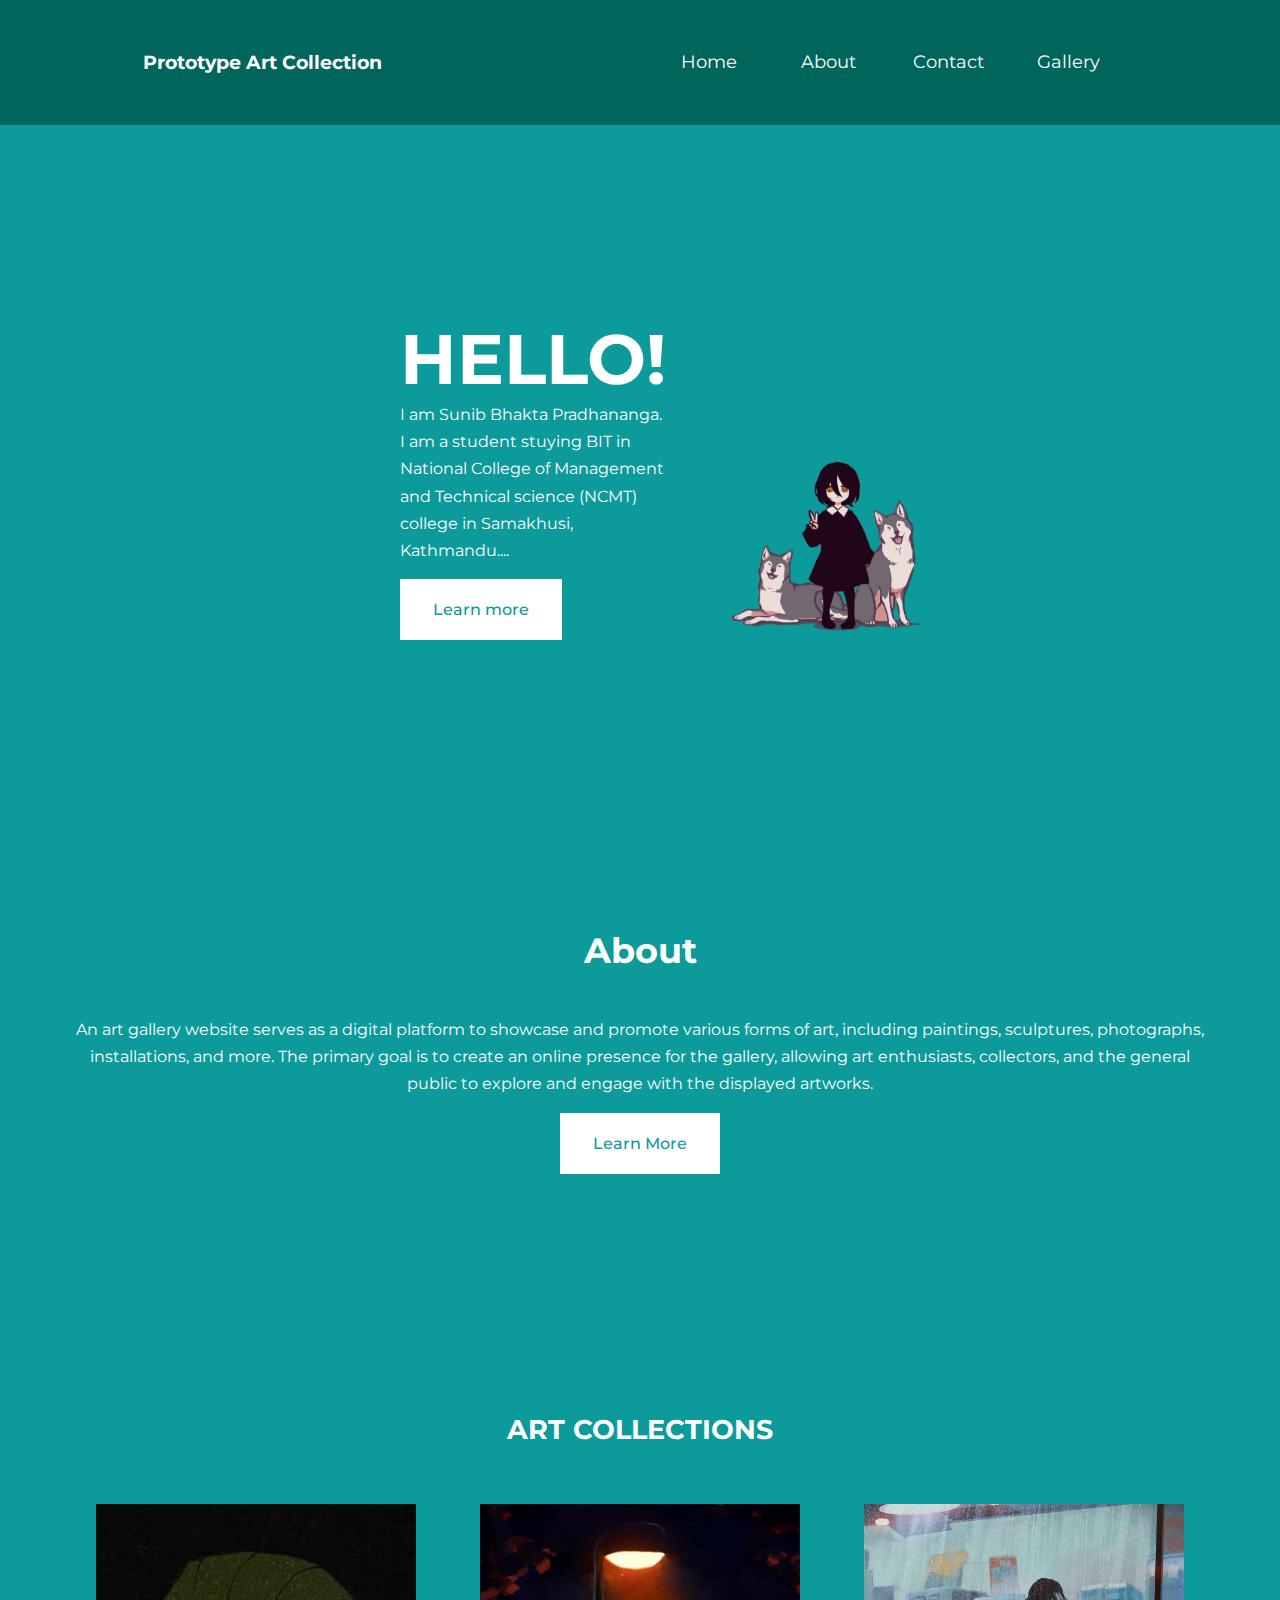
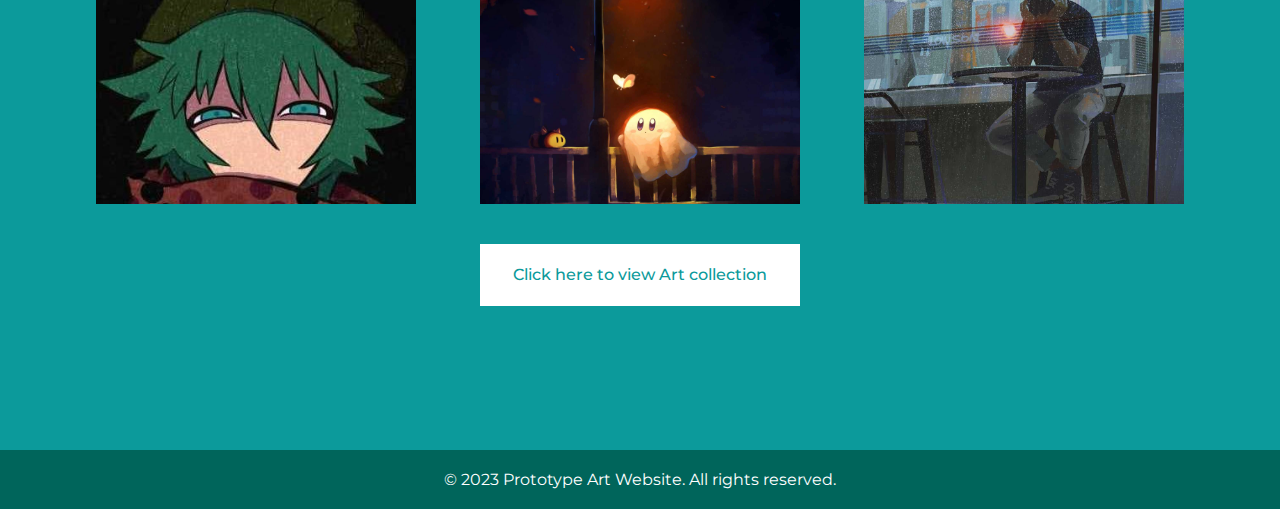
==== index.html @ 8d7a07f5 "first commit" ====
<!DOCTYPE html>
<html lang="en">

<head>
    <meta charset="UTF-8">
    <meta name="viewport" content="width=device-width, initial-scale=1.0">
    <title>Prototype Art Collection</title>
    <link rel="stylesheet" href="https://unicons.iconscout.com/release/v4.0.8/css/line.css">
    <link rel="stylesheet" href="styles.css">
    <link rel="preconnect" href="https://fonts.googleapis.com">
    <link rel="preconnect" href="https://fonts.gstatic.com" crossorigin>
    <link rel="stylesheet" href="https://cdnjs.cloudflare.com/ajax/libs/font-awesome/6.0.0-beta3/css/all.min.css" integrity="sha384-EtEwNdYhmD16s4vsn7JeZrqAK7S8u44S39rNL5LPidCvbSoVrOHLY73kWJwwgt2B" crossorigin="anonymous">
    <link rel="icon" href="images/178390.png" type="image/icon type">
    <link href="https://fonts.googleapis.com/css2?family=Montserrat:wght@300;400;500;600;700;900&display=swap"
        rel="stylesheet">
    <style>
        .hamburger-menu {
            display: flex;
            align-items: center;
            cursor: pointer;
            margin-right: 20px; /* Adjust spacing as needed */
        }
    </style>
</head>

<body>

    <nav>
        <div class="container_nav__container">
            <a href="index.html">
                <h4>Prototype Art Collection</h4>
            </a>
        </div>

        <div class="hamburger-menu">
            <i class="fas fa-bars" onclick="toggleMenu()"></i>
        </div>
        <ul class="nav__menu">
            <li><a href="index.html">Home</a></li>
            <li><a href="About.html">About</a></li>
            <li><a href="Contact.html">Contact</a></li>
            <li><a href="Gallery.html">Gallery</a></li>
        </ul>
    </nav>

    <header>
        <div class="container header__container">
            <div class="header__left">
                <h1 style="font-size: 70px;">HELLO!</h1>
                <p>
                    I am Sunib Bhakta Pradhananga. I am a student stuying BIT in National College of Management and Technical science (NCMT) college in Samakhusi, Kathmandu....
                </p>
                <a href="About.html" class="btn btn-primary">Learn more</a>
            </div>
            <div class="header__right">
                <div class="header__right-image">
                    <img src="./images/Nayuta.jpg">
                </div>
            </div>
        </div>
    </header>

    <section class="categories">
        <div class="container categories__container">
            <div class="categories__left">
                <h1>About</h1>
                <p>
                    An art gallery website serves as a digital platform to showcase and promote various forms of art, including paintings, sculptures, photographs, installations, and more. The primary goal is to create an online presence for the gallery, allowing art enthusiasts, collectors, and the general public to explore and engage with the displayed artworks.
                </p>
                <a href="About.html" class="btn">Learn More</a>
            </div>

            <section class="IMGS">
                <h2>ART COLLECTIONS</h2>
                <div class="ART">
                    <div>
                        <img src="./images/profile.jpg" class="ghost">
                        <p></p>
                    </div>
                    <div>
                        <img src="./images/Chibby ghost Kirby.jpg" class="ghost">
                        <p></p>
                    </div>
                    <div>
                        <img src="./images/Depress.jpg" class="ghost">
                        <p></p>
                    </div>
                </div>
                <a href="Gallery.html" class="btn">Click here to view Art collection</a>
            </section>
        </div>
    </section>

    <footer>
        <p>&copy; 2023 Prototype Art Website. All rights reserved.</p>
    </footer>

    <script>
        function toggleMenu() {
            var navMenu = document.querySelector('.nav__menu');
            navMenu.classList.toggle('open');
        }
    </script>

</body>

</html>
---- styles.css ----
* {
    margin: 0;
    padding: 0;
    border: 0;
    outline: 0;
    text-decoration: none;
    list-style: none;
    box-sizing: border-box;
}

:root {
    --color-primary: #00655b;
    --color-white: #fff;
    --color-bg: rgb(12,154,155,255);
    --container-width-lg: 76%;
    --transition: all 400ms ease;
}

body {
    font-family: 'Montserrat', sans-serif;
    line-height: 1.7;
    color: var(--color-white);
    background: var(--color-bg);
}


.header__right-image img {
    width: 150%; 
    display: block;
    object-fit: fill;
}

.container {
    width: var(--container-width-lg);
    margin: 0 auto;
    padding: 0 1rem;
}

section {
    padding: 6rem 0;
}

section h2 {
    text-align: center;
    margin-bottom: 3rem;
}

h1, h2, h3, h4, h5 {
    line-height: 1.2;
}

h1 {
    font-size: 2rem;
}

h2 {
    font-size: 2.4rem;
}

h3 {
    font-size: 1.6rem;
}

h4 {
    font-size: 1.3rem;
}

a {
    color: var(--color-white);
}

img {
    width: 100%;
    display: block;
    object-fit: cover; 
    transition: var(--transition);
}


.btn {
    display: inline-block;
    background: var(--color-white);
    color: var(--color-bg);
    padding: 1rem 2rem;
    border: 1px solid transparent;
    font-weight: 500;
    margin-top: 15px;
    transition: all ease-in-out 300ms;
}

.btn:hover {
    background: transparent;
    color: var(--color-white);
    border-color: var(--color-white);
}

.btn-primary {
    background: var(--color-white);
    color: var(--color-bg);
}

nav {
    background-color: var(--color-primary);
    padding: 1rem;
    display: flex;
    justify-content: space-evenly;
    align-items: center;
}

.container_nav__container,
.nav__menu {
    display: flex;
    align-items: center;
    justify-content: center;
}


.nav__menu a {
    font-size: 0.9rem;
    transition: var(--transition);
}

.nav__menu a:hover {
    color: var(--color-bg);
}

header {
    margin-top: 50px;
    overflow: hidden;
    height: 70vh;
    margin-bottom: 5rem;
}

.header__container {
    display: grid;
    grid-template-columns: 1fr 1fr;
    align-items: center;
    gap: 2rem;
    height: 100%;
}

.header__left {
    margin: 1rem 0 2.4rem;
}

.categories {
    background-color: var(--color-bg);
    height: auto;
    color: var(--color-white);
    padding: 3rem;
    text-align: center;
}

.categories h1 {
    line-height: 1;
    margin-bottom: 3rem;
}

.categories__container {
    display: grid;
    grid-template-columns: 1fr;
    gap: 4rem;
}

.categories__right {
    display: grid;
    grid-template-columns: 1fr;
    gap: 1.2rem;
    text-align: center;
}

.category {
    background: var(--color-bg);
    padding: 2rem;
    border-radius: 2rem;
    transition: var(--transition);
}

.category:hover {
    box-shadow: 0 3rem rgba(0, 0, 0, 0.3);
    z-index: 1;
}

.categories__icon {
    background: var(--color-primary);
    padding: 0.7rem;
    border-radius: 0.9rem;
}

.categories__right h5 {
    margin: 2rem 0 1rem;
}

.categories__right p {
    font-size: 0.8rem;
}

.IMGS {
    margin-top: 5rem;
    color: var(--color-white);
}

.courses__container {
    display: grid;
    grid-template-columns: repeat(1, 1fr);
    gap: 2rem;
    text-align: center;
}

.IMGS {
    background: var(--color-bg);
    text-align: center;
    border: none;
    transition: var(--transition);
}


footer {
    background-color: var(--color-bg);
    color: var(--color-white);
}

@media screen and (max-width : 1920px) {
    .container {
        width: var(--container-width-md);
    }
    
    h1 {
        font-size: 2.2rem;
    }

    h2 {
        font-size: 1.7rem;
    }

    h3{
        font-size: 1.4rem;
    }

    h4{
        font-size: 1.2rem;
    }

    nav button {
        display: inline-block;
        background: transparent;
        font-size: 1.8rem;
        color: var(--color-white);
        cursor: pointer;
    }

    nav button#close-menu-btn{
        display: none;
    }

    .nav__menu {
        position:static;
        top:3rem;
        left: 0.5px;
        height: fit-content;
        width: 18rem;
        display: flex;
        flex-direction: column;
        gap: 0;
        
    }

    .nav__menu li {
        width: 100%;
        height: 5.8rem;
    }

    .nav__menu li a {
        background: var(--color-primary);
        font-size: 18px;
        width: 100%;
        height: 100%;
        display: grid;
        place-items: center;    
        transition: 0.15s ease-in-out;
    }


    .nav__menu li a:hover {
        /* color: blue; */
        text-shadow: 2px 3px 3px rgb(96, 93, 93);
    }
}

/*  */

@media screen and (min-width: 480px){

    nav{
        width: full;
        height: screen;
        bottom: 0;
    }
    .nav__menu{
        display: flex;
        flex-direction: row;
        justify-content: space-between;
        width: 480px;
        
    }

    .nav__menu a{
        position: none;
        display: flex;
        justify-content: center;
        height: 10%;
        width: auto;
        margin-top: 0px;
        padding: 0;
    }


    .header__container{
        width: 480px;
        padding:0px 0px;
        right: 1rem;
    }
    

}

.container__photo__container {
    display: flex;
    justify-content: center;
    flex-wrap: wrap;
}

.CollegePhoto {
    width: 500px;
    height: 500px;
    margin-bottom: 40px;
}

.gallery__images{
    width: 500px;
    height: 500px;
    margin-bottom: 40px;
    height: fit-content;
    display: flex;
    --spacing: 0.55rem;
}

section.gallery{
    width: 500px;
    height: 500px;
    margin-bottom: 40px;
    height: fit-content;
    display: flex;
    --spacing: 0.55rem;
    object-fit: cover;
    
}

.form-container {
    max-width: 400px;
    background-color: #fff;
    padding: 32px 24px;
    font-size: 14px;
    font-family: inherit;
    color: #212121;
    display: flex;
    flex-direction: column;
    gap: 20px;
    box-sizing: border-box;
    border-radius: 10px;
    box-shadow: 0px 0px 3px rgba(0, 0, 0, 0.084), 0px 2px 3px rgba(0, 0, 0, 0.168);
  }
  
  .form-container button:active {
    scale: 0.95;
  }
  
  .form-container .logo-container {
    text-align: center;
    font-weight: 600;
    font-size: 18px;
  }
  
  .form-container .form {
    display: flex;
    flex-direction: column;
  }
  
  .form-container .form-group {
    display: flex;
    flex-direction: column;
    gap: 2px;
  }
  
  .form-container .form-group label {
    display: block;
    margin-bottom: 5px;
  }
  
  .form-container .form-group input {
    width: 100%;
    padding: 12px 16px;
    border-radius: 6px;
    font-family: inherit;
    border: 1px solid #ccc;
  }
  
  .form-container .form-group input::placeholder {
    opacity: 0.5;
  }
  
  .form-container .form-group input:focus {
    outline: none;
    border-color: #1778f2;
  }
  
  .form-container .form-submit-btn {
    display: flex;
    justify-content: center;
    align-items: center;
    font-family: inherit;
    color: #fff;
    background-color: #212121;
    border: none;
    width: 100%;
    padding: 12px 16px;
    font-size: inherit;
    gap: 8px;
    margin: 12px 0;
    cursor: pointer;
    border-radius: 6px;
    box-shadow: 0px 0px 3px rgba(0, 0, 0, 0.084), 0px 2px 3px rgba(0, 0, 0, 0.168);
  }
  
  .form-container .form-submit-btn:hover {
    background-color: #313131;
  }
  
  .form-container .link {
    color: #1778f2;
    text-decoration: none;
  }
  
  .form-container .signup-link {
    align-self: center;
    font-weight: 500;
  }
  
  .form-container .signup-link .link {
    font-weight: 400;
  }
  
  .form-container .link:hover {
    text-decoration: underline;
  }
  
.form-container{
    margin-top: 30px;
    margin-left: 450px;

}  

.gallery__item {
    display: flex;
    align-items: center;
    justify-content: space-between;
    margin-bottom: 20px; 
}

.image-text {
    flex: 1;
    padding-left: 20px; 
}

.image-text h3 {
    font-size: 1.2rem;
    margin-bottom: 5px;
}

.image-text p {
    font-size: 0.9rem;
    color: #fff;
    line-height: 1.4;
}
.ghost:hover{
    scale: 1.1;
}


.ART{
    margin: 0;
    padding: 0;
    display: flex;
    justify-content: space-around;
    flex-wrap: wrap;
    margin: 15px 0;

}

.ART img{
    flex-wrap: wrap;
    width: 320px;
    height: 300px;
    margin: 10px 0;
}

body {
    display: flex;
    flex-direction: column;
    min-height: 100vh;
    margin: 0;
    background-color: rgb(12, 154, 155);
}

footer {
    margin-top: auto;
    background-color: var(--color-primary);
    color: var(--color-white);
    padding: 1rem;
    text-align: center;
}

.form-container {
    max-width: 400px;
    background-color: #fff;
    padding: 32px 24px;
    font-size: 14px;
    font-family: inherit;
    color: #212121;
    margin: 30px auto; 
    border-radius: 10px;
    box-shadow: 0px 0px 3px rgba(0, 0, 0, 0.084), 0px 2px 3px rgba(0, 0, 0, 0.168);
}

.about_body{
    width: fit-content;
    margin-left: 100px;
    margin: 20 auto;
    padding: 0 5rem;
}
    body {
        display: flex;
        flex-direction: column;
        min-height: 100vh;
        margin: 0;
        background-color: rgb(12, 154, 155);
    }

    footer {
        margin-top: auto;
        background-color: var(--color-primary);
        color: var(--color-white);
        padding: 1rem;
        text-align: center;
    }
    .hamburger-menu {
        display: none;
    }

    .nav__menu {
        display: flex;
        align-items: center;
    }

    .nav__menu li {
        margin-right: 1rem;
    }

    @media screen and (max-width: 768px) {
        .hamburger-menu {
            display: block; 
            cursor: pointer;
        }

        .nav__menu {
            display: none; 
            flex-direction: column;
            text-align: center;
            position: absolute;
            top: 4rem;
            left: 0;
            width: 100%;
            background-color: var(--color-primary);
        }

        .nav__menu li {
            margin: 1rem 0;
        }

        .nav__menu a {
            color: var(--color-white);
            font-size: 1.2rem;
        }

        .nav__menu.open {
            display: flex; 
        }

        .img-fluid{
            margin: 15px auto;
            display: block;
            width: 120px;
            border: 8px solid #2c2f3f;
        }
        img, svg{
            vertical-align: middle;
        }
        img{
            overflow-clip-margin: var(--container-width-lg);
        }

        .card {
            margin: 0;
            padding: 0;
            display: flex;
            justify-content: space-around;
            flex-wrap: wrap;
            margin: 15px 0;
          grid-template-columns: 1fr 1fr;
          align-items: center;
          position: relative;
          gap: 0 20px;
        }
        
        .card .card-item {
          position: relative;
        }
        .card img {
           flex-wrap: wrap;
            width: 320px;
            height: 300px;
            margin: 10px 0;
          transition: 0.4s ease-in-out all;
        }
        
        .card .card-details {
          position: absolute;
          padding: 10px 5px;
          bottom: 0px;
          opacity: 0;
          transition: 0.4s ease-in-out all;
        }
        
        .card-details h1 {
          font-size: 18px;
          margin: 2px 0;
        }
        .card-details p {
          font-size: 14px;
        }
        .card-item:hover .card-details {
          opacity: 1;
          bottom: 10px;
        }
        
        .card-item:hover img {
          transform: scale(1.05);
        }

        .flex-container {
            display: flex;
        }
        
        .image-container {
            flex: 0 0 auto; /* This keeps the width of the image container fixed */
            margin-right: 20px; /* Adjust margin as needed */
        }
        
        .text-container {
            flex: 1; /* This allows the text container to grow and occupy remaining space */
        }
        
    }
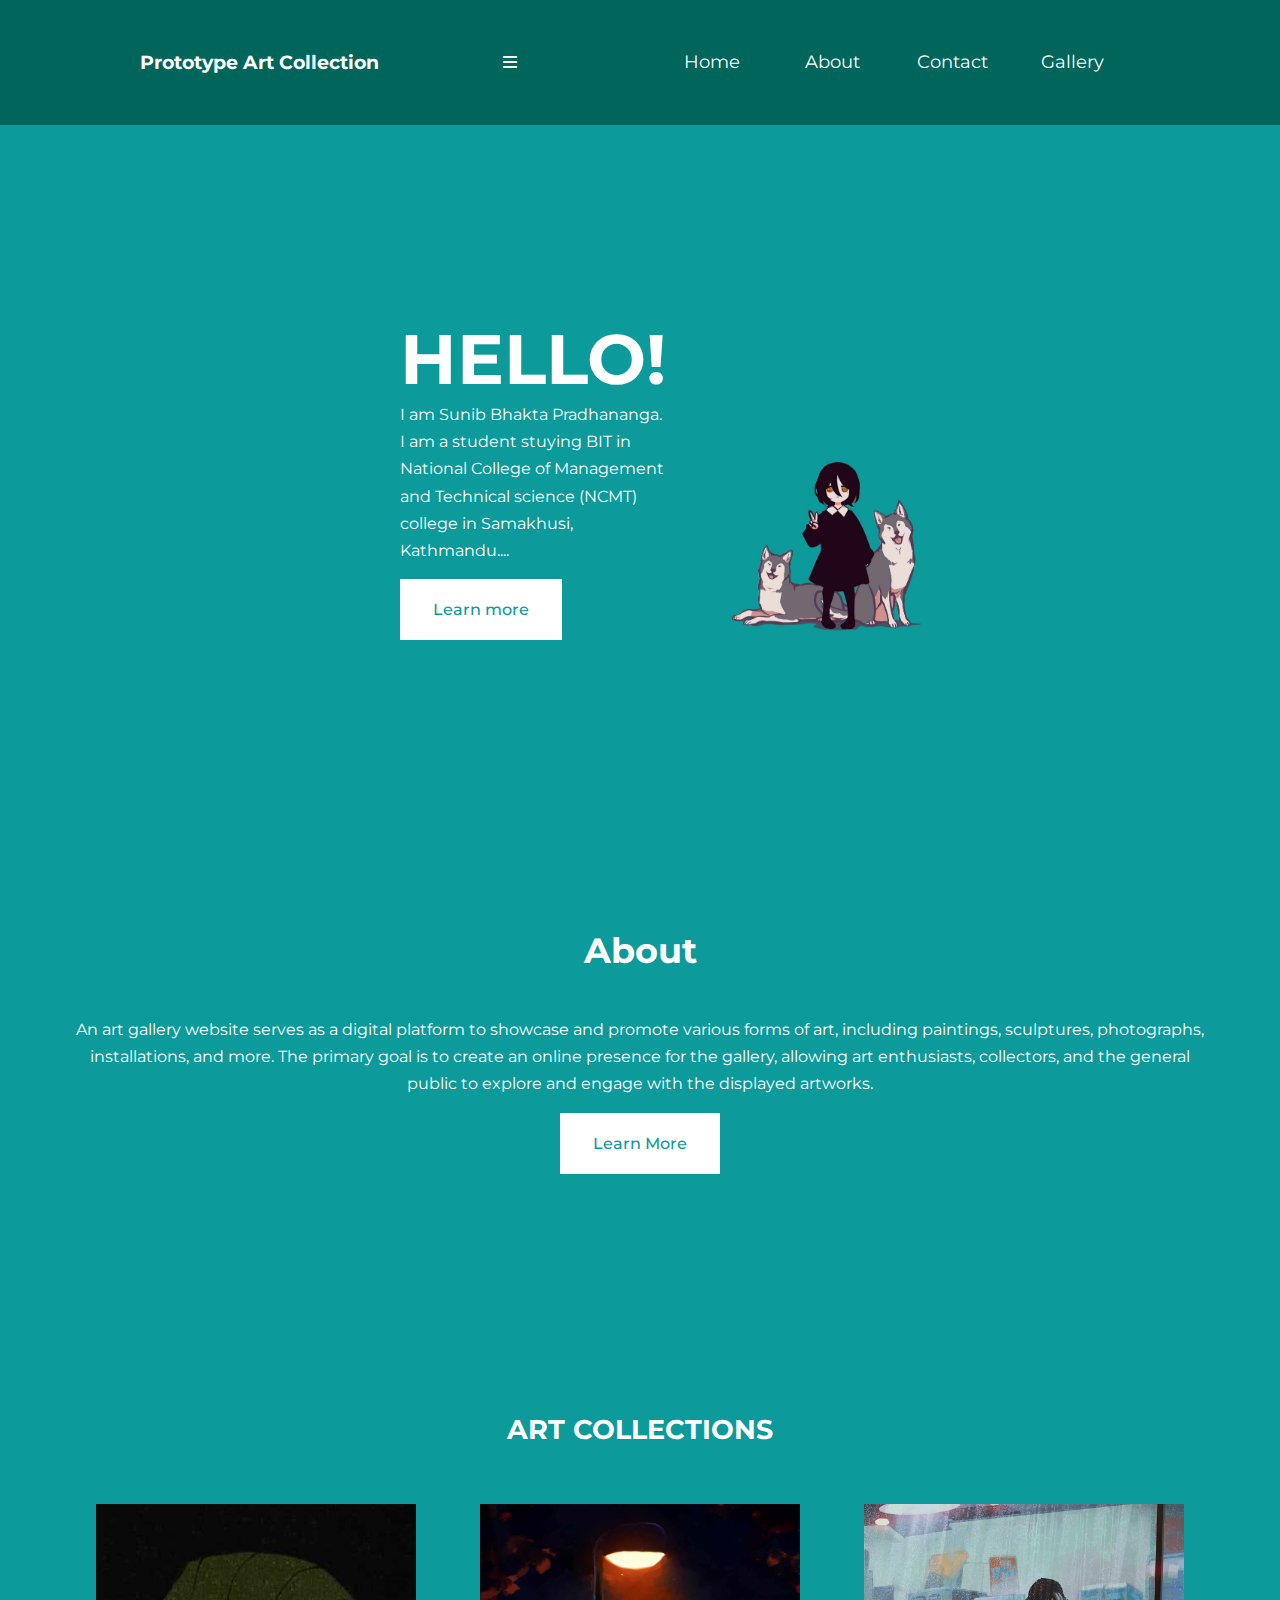
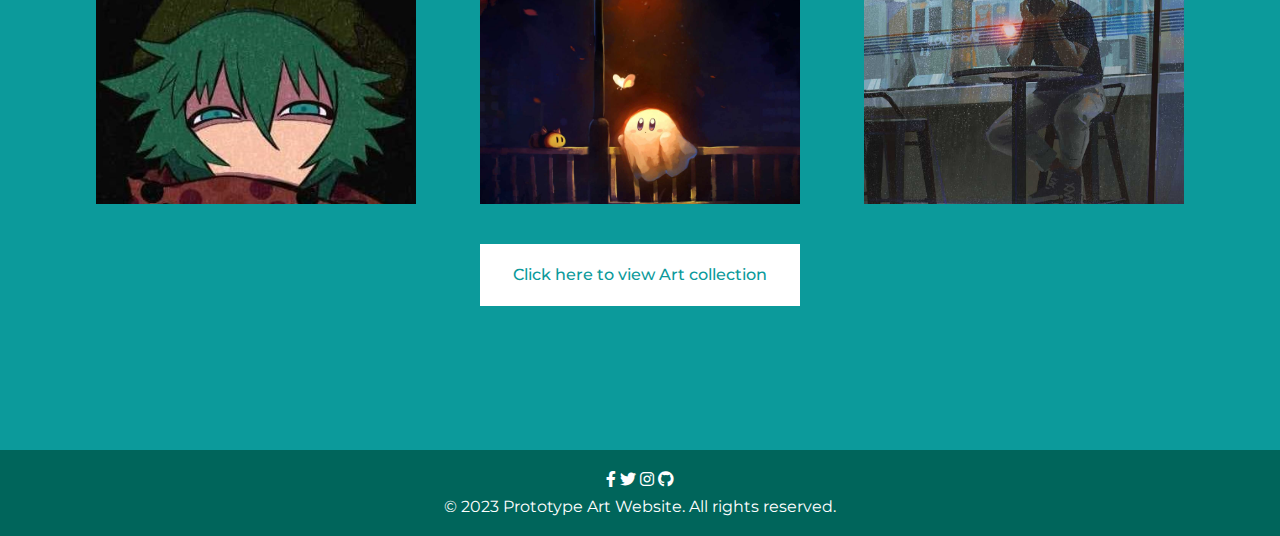
==== commit 3765ca61: "Latest Update" ====
--- a/index.html
+++ b/index.html
@@ -9,7 +9,7 @@
     <link rel="stylesheet" href="styles.css">
     <link rel="preconnect" href="https://fonts.googleapis.com">
     <link rel="preconnect" href="https://fonts.gstatic.com" crossorigin>
-    <link rel="stylesheet" href="https://cdnjs.cloudflare.com/ajax/libs/font-awesome/6.0.0-beta3/css/all.min.css" integrity="sha384-EtEwNdYhmD16s4vsn7JeZrqAK7S8u44S39rNL5LPidCvbSoVrOHLY73kWJwwgt2B" crossorigin="anonymous">
+    <link rel="stylesheet" href="https://cdnjs.cloudflare.com/ajax/libs/font-awesome/6.0.0-beta3/css/all.min.css">
     <link rel="icon" href="images/178390.png" type="image/icon type">
     <link href="https://fonts.googleapis.com/css2?family=Montserrat:wght@300;400;500;600;700;900&display=swap"
         rel="stylesheet">
@@ -24,24 +24,25 @@
 </head>
 
 <body>
-
     <nav>
         <div class="container_nav__container">
             <a href="index.html">
                 <h4>Prototype Art Collection</h4>
             </a>
         </div>
-
+    
         <div class="hamburger-menu">
             <i class="fas fa-bars" onclick="toggleMenu()"></i>
         </div>
+    
         <ul class="nav__menu">
             <li><a href="index.html">Home</a></li>
             <li><a href="About.html">About</a></li>
             <li><a href="Contact.html">Contact</a></li>
             <li><a href="Gallery.html">Gallery</a></li>
         </ul>
-    </nav>
+    </nav>  
+    
 
     <header>
         <div class="container header__container">
@@ -92,8 +93,15 @@
     </section>
 
     <footer>
+        <div class="social-links">
+            <a href="https://www.facebook.com/sunib.pradhananga" class="social-link"><i class="fab fa-facebook-f"></i></a>
+            <a href="https://twitter.com/_Sunib_" class="social-link"><i class="fab fa-twitter"></i></a>
+            <a href="https://www.instagram.com/sunib_pradhananga/" class="social-link"><i class="fab fa-instagram"></i></a>
+            <a href="https://github.com/zoenut" class="social-link"><i class="fab fa-github"></i></a>
+        </div>
         <p>&copy; 2023 Prototype Art Website. All rights reserved.</p>
     </footer>
+    
 
     <script>
         function toggleMenu() {
--- a/styles.css
+++ b/styles.css
@@ -669,5 +669,135 @@
         .text-container {
             flex: 1; /* This allows the text container to grow and occupy remaining space */
         }
-        
-    }+    
+    
+    .about-me-container {
+    display: flex;
+    align-items: center;
+    justify-content: center;
+    margin-top: 20px;
+}
+
+    .about-me-image {
+        flex: 0 0 auto; /* This keeps the width of the image container fixed */
+        margin-right: 20px; /* Adjust margin as needed */
+    }
+
+    .about-me-image img {
+        width: 120px; /* Adjust the width of the image as needed */
+        height: auto;
+        border-radius: 50%; /* Make the image round */
+    }
+
+    .about-me-text {
+        flex: 1; /* This allows the text container to grow and occupy remaining space */
+    }
+
+    /* Optional: Adjust the font size and line height for better readability */
+    .about-me-text p {
+        font-size: 16px;
+        line-height: 1.6;
+    }
+    
+   /*--------------------------------------------------------------
+# Portfolio
+--------------------------------------------------------------*/
+.portfolio .portfolio-item {
+    margin-bottom: 30px;
+  }
+  
+  .portfolio #portfolio-flters {
+    padding: 0;
+    margin: 0 auto 35px auto;
+    list-style: none;
+    text-align: center;
+    background: #fff;
+    border-radius: 50px;
+    padding: 2px 15px;
+  }
+  
+  .portfolio #portfolio-flters li {
+    cursor: pointer;
+    display: inline-block;
+    padding: 10px 15px 8px 15px;
+    font-size: 14px;
+    font-weight: 600;
+    line-height: 1;
+    text-transform: uppercase;
+    color: #272829;
+    margin-bottom: 5px;
+    transition: all 0.3s ease-in-out;
+  }
+  
+  .portfolio #portfolio-flters li:hover,
+  .portfolio #portfolio-flters li.filter-active {
+    color: #149ddd;
+  }
+  
+  .portfolio #portfolio-flters li:last-child {
+    margin-right: 0;
+  }
+  
+  .portfolio .portfolio-wrap {
+    transition: 0.3s;
+    position: relative;
+    overflow: hidden;
+    z-index: 1;
+  }
+  
+  .portfolio .portfolio-wrap::before {
+    content: "";
+    background: rgba(255, 255, 255, 0.5);
+    position: absolute;
+    left: 0;
+    right: 0;
+    top: 0;
+    bottom: 0;
+    transition: all ease-in-out 0.3s;
+    z-index: 2;
+    opacity: 0;
+  }
+  
+  .portfolio .portfolio-wrap .portfolio-links {
+    opacity: 1;
+    left: 0;
+    right: 0;
+    bottom: -60px;
+    z-index: 3;
+    position: absolute;
+    transition: all ease-in-out 0.3s;
+    display: flex;
+    justify-content: center;
+  }
+  
+  .portfolio .portfolio-wrap .portfolio-links a {
+    color: #fff;
+    font-size: 28px;
+    text-align: center;
+    background: rgba(20, 157, 221, 0.75);
+    transition: 0.3s;
+    width: 50%;
+  }
+  
+  .portfolio .portfolio-wrap .portfolio-links a:hover {
+    background: rgba(20, 157, 221, 0.95);
+  }
+  
+  .portfolio .portfolio-wrap .portfolio-links a+a {
+    border-left: 1px solid #37b3ed;
+  }
+  
+  .portfolio .portfolio-wrap:hover::before {
+    top: 0;
+    left: 0;
+    right: 0;
+    bottom: 0;
+    opacity: 1;
+  }
+  
+  .portfolio .portfolio-wrap:hover .portfolio-links {
+    opacity: 1;
+    bottom: 0;
+  }
+    
+}